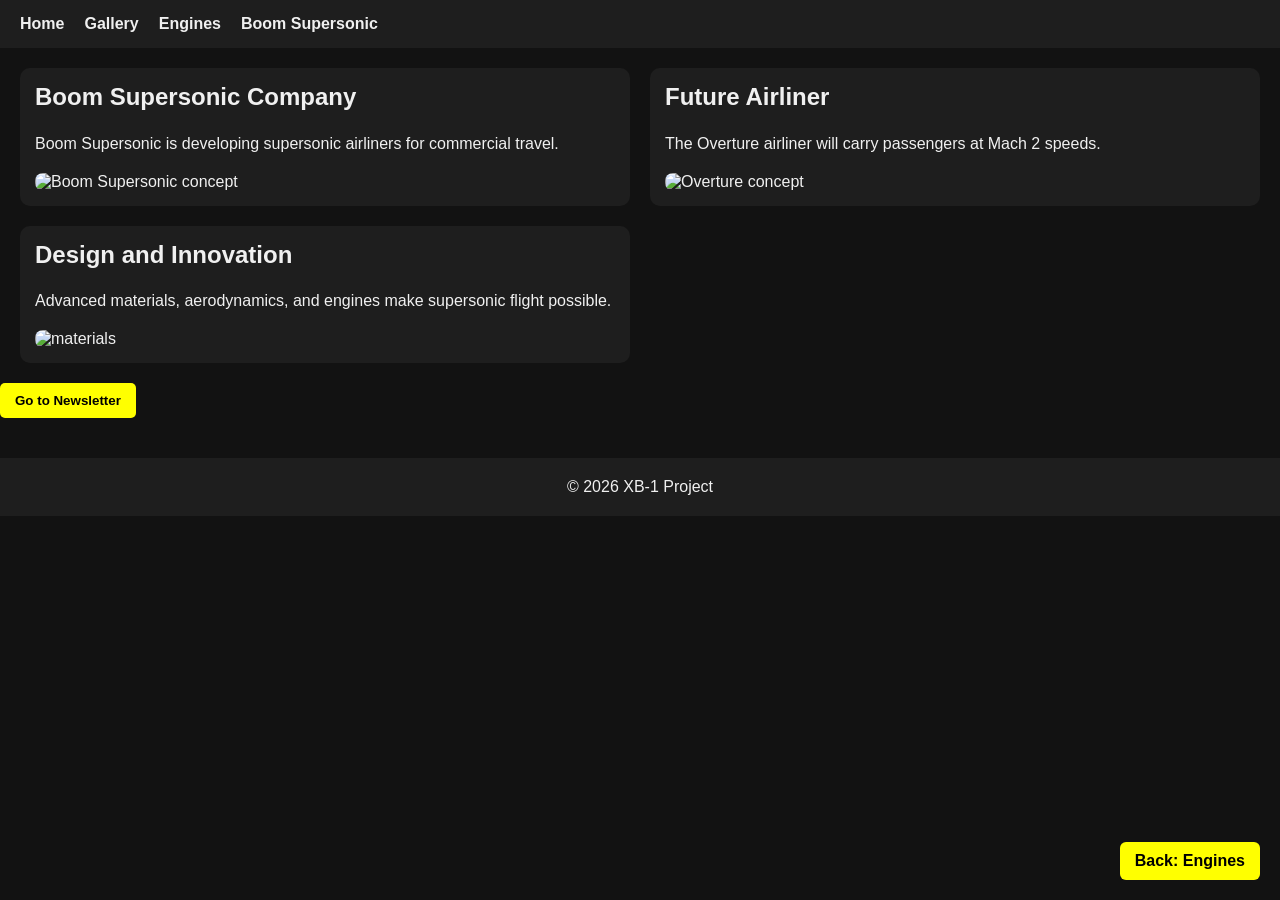
==== boom.html @ 9a818ab4 "files" ====
<!DOCTYPE html>
<html lang="en">
<head>
  <meta charset="UTF-8">
  <meta name="viewport" content="width=device-width, initial-scale=1.0">
  <title>Boom Supersonic</title>
  <link rel="stylesheet" href="style.css">
</head>
<body>
  <header class="sticky-header">
    <nav>
      <ul class="nav-list">
        <li><a href="index.html">Home</a></li>
        <li><a href="gallery.html">Gallery</a></li>
        <li><a href="engines.html">Engines</a></li>
        <li><a href="boom.html">Boom Supersonic</a></li>
      </ul>
    </nav>
  </header>

  <main class="grid-boom">
    <section>
      <h2>Boom Supersonic Company</h2>
      <p>Boom Supersonic is developing supersonic airliners for commercial travel.</p>
      <img src="images/Overture.jpg" alt="Boom Supersonic concept">
    </section>
    <section>
      <h2>Future Airliner</h2>
      <p>The Overture airliner will carry passengers at Mach 2 speeds.</p>
      <img src="images/Overture_2.jpg" alt="Overture concept">
    </section>
    <section>
      <h2>Design and Innovation</h2>
      <p>Advanced materials, aerodynamics, and engines make supersonic flight possible.</p>
      <img src="images/Carbon_fiber.jpg" alt="materials">
    </section>
  </main>

  <button id="signup-btn">Go to Newsletter</button>

  <div class="nav-buttons">
    <a href="engines.html">Back: Engines</a>
  </div>

  <footer>
    &copy; 2026 XB-1 Project
  </footer>
  <script src="script.js"></script>
</body>
</html>
---- style.css ----
body {
  margin: 0;
  font-family: Arial, sans-serif;
  background-color: #121212;
  color: #f0f0f0;
}

main {
  padding: 20px;
}

h1, h2, h3 {
  margin-top: 0;
}

p {
  line-height: 1.6;
}

.sticky-header {
  position: sticky;
  top: 0;
  background-color: #1e1e1e;
  padding: 15px 20px;
  z-index: 1000;
}

.nav-list {
  display: flex;
  gap: 20px;
  list-style: none;
  margin: 0;
  padding: 0;
}

.nav-list a {
  color: #f0f0f0;
  text-decoration: none;
  font-weight: bold;
}

.nav-list a:hover {
  color: yellow;
}

.grid-home {
  display: grid;
  grid-template-columns: repeat(3, 1fr);
  gap: 20px;
}

.grid-gallery {
  display: grid;
  grid-template-columns: 1fr;
  gap: 20px;
}

.grid-engines {
  display: grid;
  grid-template-columns: 1fr 1fr;
  gap: 20px;
}

.grid-boom {
  display: grid;
  grid-template-columns: 1fr 1fr;
  gap: 20px;
}

.grid-newsletter {
  display: grid;
  justify-items: center;
}

.photo-grid {
  display: grid;
  grid-template-columns: repeat(auto-fit, minmax(250px, 1fr));
  gap: 15px;
}

.photo-grid img {
  width: 100%;
  height: 220px;
  object-fit: cover;
  border-radius: 8px;
  transition: 0.3s;
}

.photo-grid img:hover {
  transform: scale(1.05);
}

img {
  width: 100%;
  display: block;
  border-radius: 8px;
}

section {
  background-color: #1e1e1e;
  padding: 15px;
  border-radius: 10px;
  position: relative;
}

button {
  background-color: yellow;
  color: black;
  padding: 10px 15px;
  border: none;
  border-radius: 5px;
  font-weight: bold;
  cursor: pointer;
}

button:hover {
  opacity: 0.8;
}

.nav-buttons {
  position: fixed;
  bottom: 20px;
  right: 20px;
  display: flex;
  gap: 10px;
}

.nav-buttons a {
  background-color: yellow;
  color: black;
  padding: 10px 15px;
  text-decoration: none;
  border-radius: 6px;
  font-weight: bold;
}

form {
  background-color: #1e1e1e;
  padding: 20px;
  border-radius: 10px;
  width: 300px;
}

input, textarea {
  width: 100%;
  padding: 8px;
  margin-top: 5px;
  margin-bottom: 15px;
  border: none;
  border-radius: 5px;
}

footer {
  background-color: #1e1e1e;
  text-align: center;
  padding: 20px;
  margin-top: 40px;
}

.highlight {
  background-color: yellow;
  color: black;
  transition: 0.3s;
}

@media (max-width: 768px) {
  .grid-home {
    grid-template-columns: 1fr;
  }
  .grid-engines {
    grid-template-columns: 1fr;
  }
  .grid-boom {
    grid-template-columns: 1fr;
  }
  .photo-grid {
    grid-template-columns: 1fr;
  }
  .nav-list {
    flex-direction: column;
    gap: 10px;
  }
}
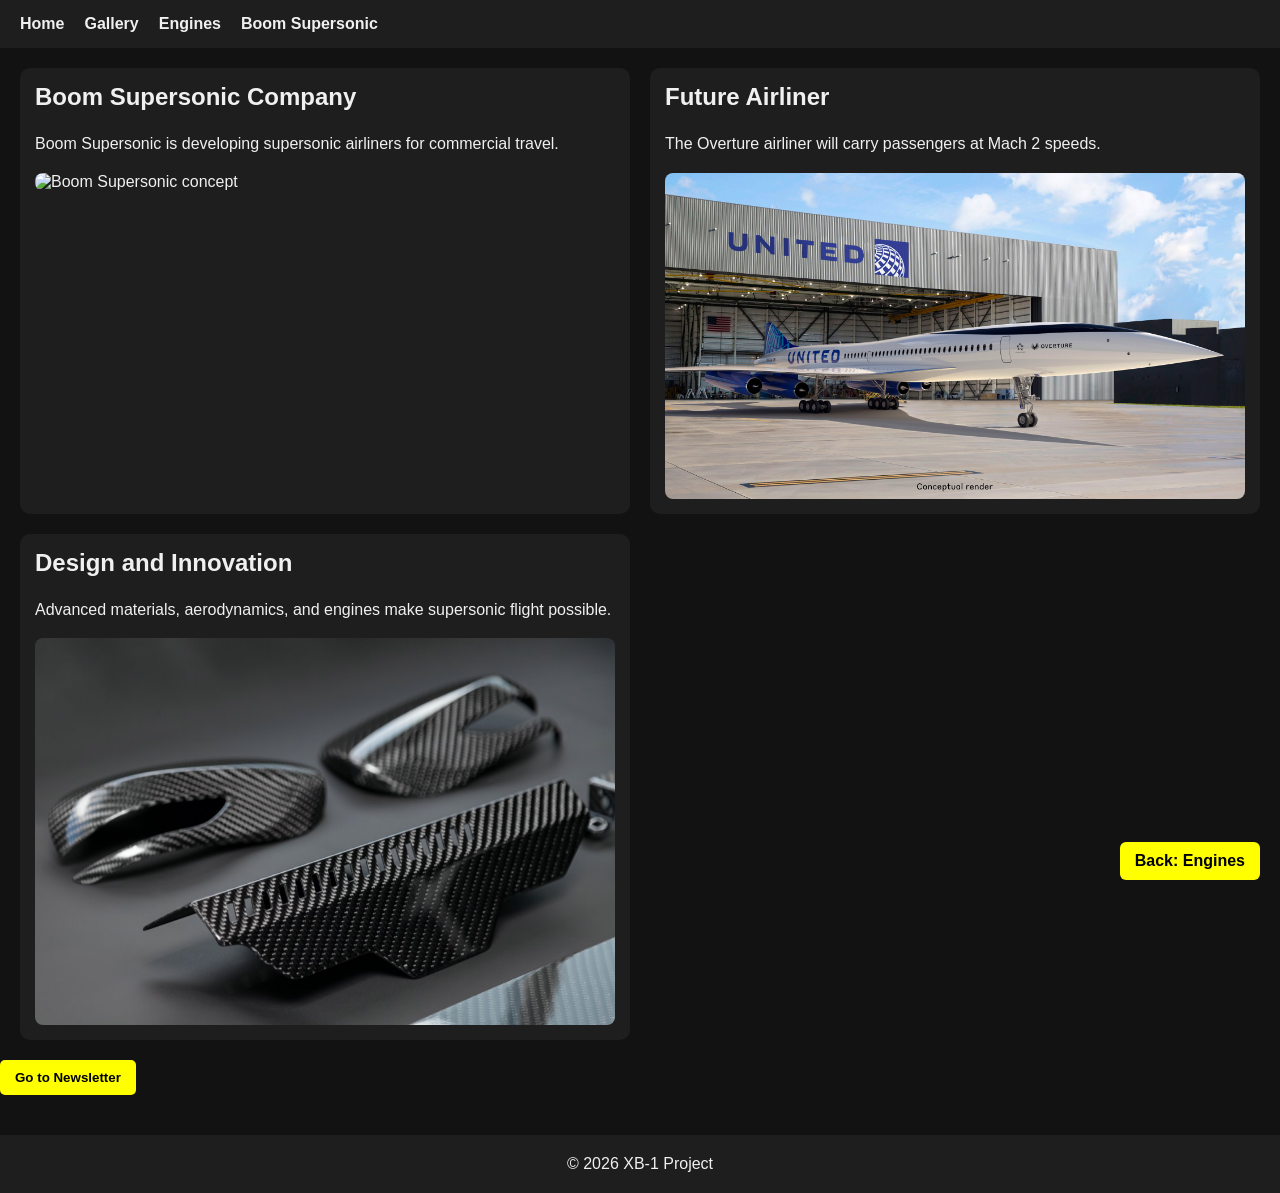
==== commit 31c26ea1: "fixed pictures" ====
--- a/boom.html
+++ b/boom.html
@@ -22,17 +22,17 @@
     <section>
       <h2>Boom Supersonic Company</h2>
       <p>Boom Supersonic is developing supersonic airliners for commercial travel.</p>
-      <img src="images/Overture.jpg" alt="Boom Supersonic concept">
+      <img src="Overture.jpg" alt="Boom Supersonic concept">
     </section>
     <section>
       <h2>Future Airliner</h2>
       <p>The Overture airliner will carry passengers at Mach 2 speeds.</p>
-      <img src="images/Overture_2.jpg" alt="Overture concept">
+      <img src="Overture_2.jpg" alt="Overture concept">
     </section>
     <section>
       <h2>Design and Innovation</h2>
       <p>Advanced materials, aerodynamics, and engines make supersonic flight possible.</p>
-      <img src="images/Carbon_fiber.jpg" alt="materials">
+      <img src="Carbon_fiber.jpg" alt="materials">
     </section>
   </main>
 
